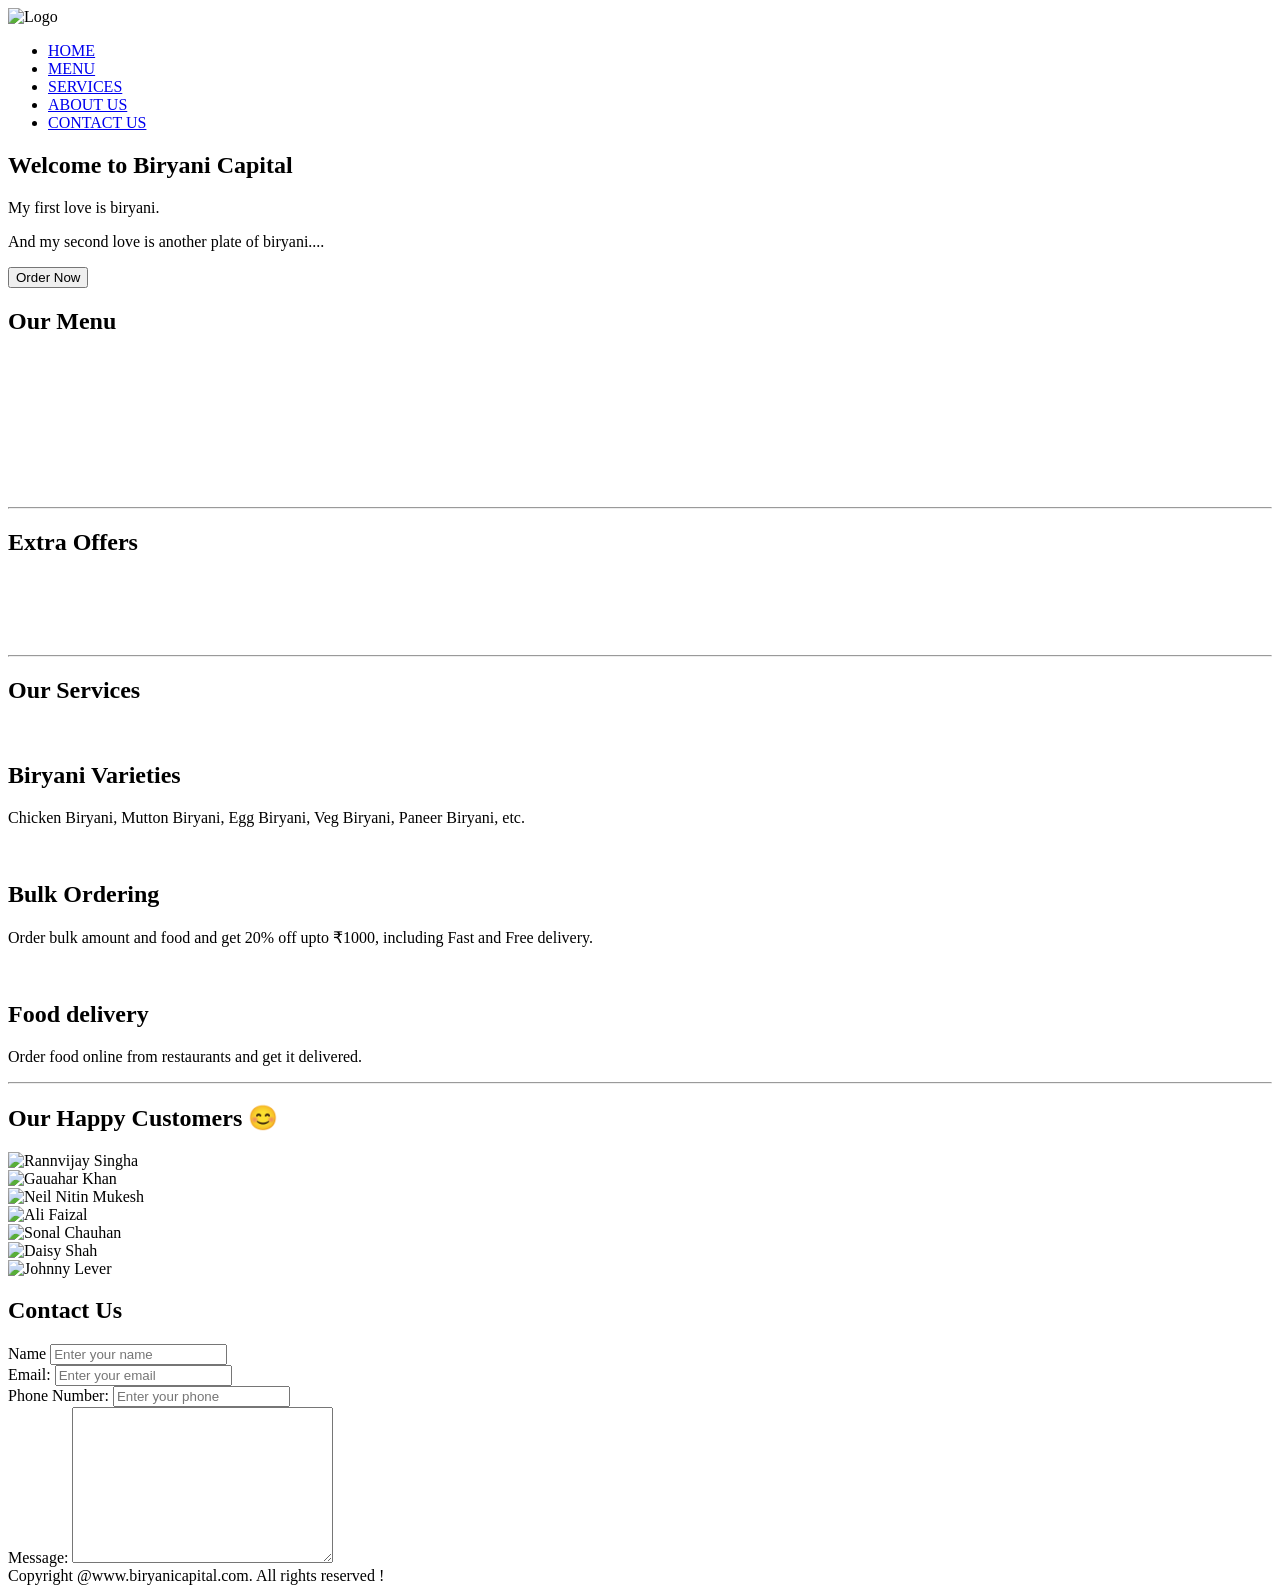
==== index.html @ b61a4b5b "updated file name" ====
<!DOCTYPE html>
<html lang="en" dir="ltr">

<head>
  <meta charset="utf-8">
  <title>Biryani Capital</title>
  <link rel="stylesheet" href="C:\Users\Lenovo\Desktop\Web Development\biryani-website\biryani-styles.css">
  <link rel="icon" href="C:\Users\Lenovo\Desktop\Web Development\biryani-website\images\biriyani fevicon.jpg">
  <link href="https://fonts.googleapis.com/css2?family=Lobster&family=Merriweather:ital,wght@1,300;1,400&family=Montserrat:wght@200&family=Oswald:wght@300&family=Sacramento&family=Shippori+Antique+B1&display=swap" rel="stylesheet">
</head>

<body>
  <nav id="navbar">
    <div class="logo">
      <img src="C:\Users\Lenovo\Desktop\Web Development\biryani-website\images\logo.png" alt="Logo">
    </div>
    <ul>
      <li class="item"><a href="#">HOME</a></li>
      <li class="item"><a href="#">MENU</a></li>
      <li class="item"><a href="#">SERVICES</a></li>
      <li class="item"><a href="#">ABOUT US</a></li>
      <li class="item"><a href="#">CONTACT US</a></li>
    </ul>
  </nav>
  <section id="Home">
    <h1 class="h-primary">Welcome to Biryani Capital</h1>
    <p>My first love is biryani.</p>
    <p>And my second love is another plate of biryani....</p>
    <button class="btn">Order Now</button>
  </section>

  <section class="menu-container">
    <h1 class="h-primary center">Our Menu</h1>
    <div id="menus1">
      <div class="menu-box">
        <img src="C:\Users\Lenovo\Desktop\Web Development\biryani-website\images\menu1.jpg" alt="">
      </div>
      <div class="menu-box">
        <img src="C:\Users\Lenovo\Desktop\Web Development\biryani-website\images\menu2.jpg" alt="">
      </div>
      <div class="menu-box">
        <img src="C:\Users\Lenovo\Desktop\Web Development\biryani-website\images\menu3.jpg" alt="">
      </div>
      <div class="menu-box">
        <img src="C:\Users\Lenovo\Desktop\Web Development\biryani-website\images\menu4.jpg" alt="">
      </div>
  </section>
  <section>
    <div id="menus2">
      <div class="menu-box">
        <img src="C:\Users\Lenovo\Desktop\Web Development\biryani-website\images\menu5.jpg" alt="">
      </div>
      <div class="menu-box">
        <img src="C:\Users\Lenovo\Desktop\Web Development\biryani-website\images\menu6.jpg" alt="">
      </div>
      <div class="menu-box">
        <img src="C:\Users\Lenovo\Desktop\Web Development\biryani-website\images\menu7.jpg" alt="">
      </div>
      <div class="menu-box">
        <img src="C:\Users\Lenovo\Desktop\Web Development\biryani-website\images\menu8.jpg" alt="">
      </div>
  </section>
  <hr>
  <section>
    <h1 class="h-primary center">Extra Offers</h1>
    <div id="menus3">
      <div class="menu-box">
        <img src="C:\Users\Lenovo\Desktop\Web Development\biryani-website\images\menu9.jpg" alt="">
      </div>
      <div class="menu-box">
        <img src="C:\Users\Lenovo\Desktop\Web Development\biryani-website\images\menu10.jpg" alt="">
      </div>
      <div class="menu-box">
        <img src="C:\Users\Lenovo\Desktop\Web Development\biryani-website\images\menu11.jpg" alt="">
      </div>
      <div class="menu-box">
        <img src="C:\Users\Lenovo\Desktop\Web Development\biryani-website\images\menu12.jpg" alt="">
      </div>
  </section>
  <hr>
  <section class="services-container">
    <h1 class="h-primary center">Our Services</h1>
    <div id="services">
      <div class="box">
        <img src="C:\Users\Lenovo\Desktop\Web Development\biryani-website\images\box1.jpg" alt="">
        <h2 class="h-secondary center">Biryani Varieties</h2>
        <p class="center">Chicken Biryani, Mutton Biryani, Egg Biryani, Veg Biryani, Paneer Biryani, etc.</p>
        <p></p>
      </div>
      <div class="box">
        <img src="C:\Users\Lenovo\Desktop\Web Development\biryani-website\images\box2.jpg" alt="">
        <h2 class="h-secondary center">Bulk Ordering</h2>
        <p class="center">Order bulk amount and food and get 20% off upto ₹1000, including Fast and Free delivery.</p>
      </div>
      <div class="box">
        <img src="C:\Users\Lenovo\Desktop\Web Development\biryani-website\images\box3.jpg" alt="">
        <h2 class="h-secondary center">Food delivery</h2>
        <p class="center">Order food online from restaurants and get it delivered.</p>
      </div>
    </div>
  </section>
<hr>
  <section id="customer-section">
    <h1 class="h-primary center">Our Happy Customers 😊</h1>
    <div id="customer">
      <div class="customer-item">
        <img src="C:\Users\Lenovo\Desktop\Web Development\biryani-website\images\cus1.jpg" alt="Rannvijay Singha">
      </div>
      <div class="customer-item">
        <img src="C:\Users\Lenovo\Desktop\Web Development\biryani-website\images\cus2.jpg" alt="Gauahar Khan">
      </div>
      <div class="customer-item">
        <img src="C:\Users\Lenovo\Desktop\Web Development\biryani-website\images\cus3.jpg" alt="Neil Nitin Mukesh">
      </div>
      <div class="customer-item">
        <img src="C:\Users\Lenovo\Desktop\Web Development\biryani-website\images\cus4.jpg" alt="Ali Faizal">
      </div>
      <div class="customer-item">
        <img src="C:\Users\Lenovo\Desktop\Web Development\biryani-website\images\cus5.jpg" alt="Sonal Chauhan">
      </div>
      <div class="customer-item">
        <img src="C:\Users\Lenovo\Desktop\Web Development\biryani-website\images\cus6.jpg" alt="Daisy Shah">
      </div>
      <div class="customer-item">
        <img src="C:\Users\Lenovo\Desktop\Web Development\biryani-website\images\cus7.jpg" alt="Johnny Lever">
      </div>
    </div>
  </section>
  <section id="contact">
    <h1 class="h-primary center">Contact Us</h1>
    <div id="contact-box">
      <form class="" action="index.html" method="post">
        <div class="form-group">
          <label for="name">Name</label>
          <input type="text" name="name" value="" placeholder="Enter your name">
        </div>
        <div class="form-group">
                    <label for="email">Email: </label>
                    <input type="email" name="name" id="email" placeholder="Enter your email">
                </div>
                <div class="form-group">
                    <label for="phone">Phone Number: </label>
                    <input type="phone" name="name" id="phone" placeholder="Enter your phone">
                </div>
                <div class="form-group">
                    <label for="message">Message: </label>
                    <textarea name="message" id="message" cols="30" rows="10"></textarea>
                </div>
      </form>

    </div>

  </section>
  <footer>

    <div class="center">
      Copyright @www.biryanicapital.com. All rights reserved !

    </div>
  </footer>
</body>

</html>
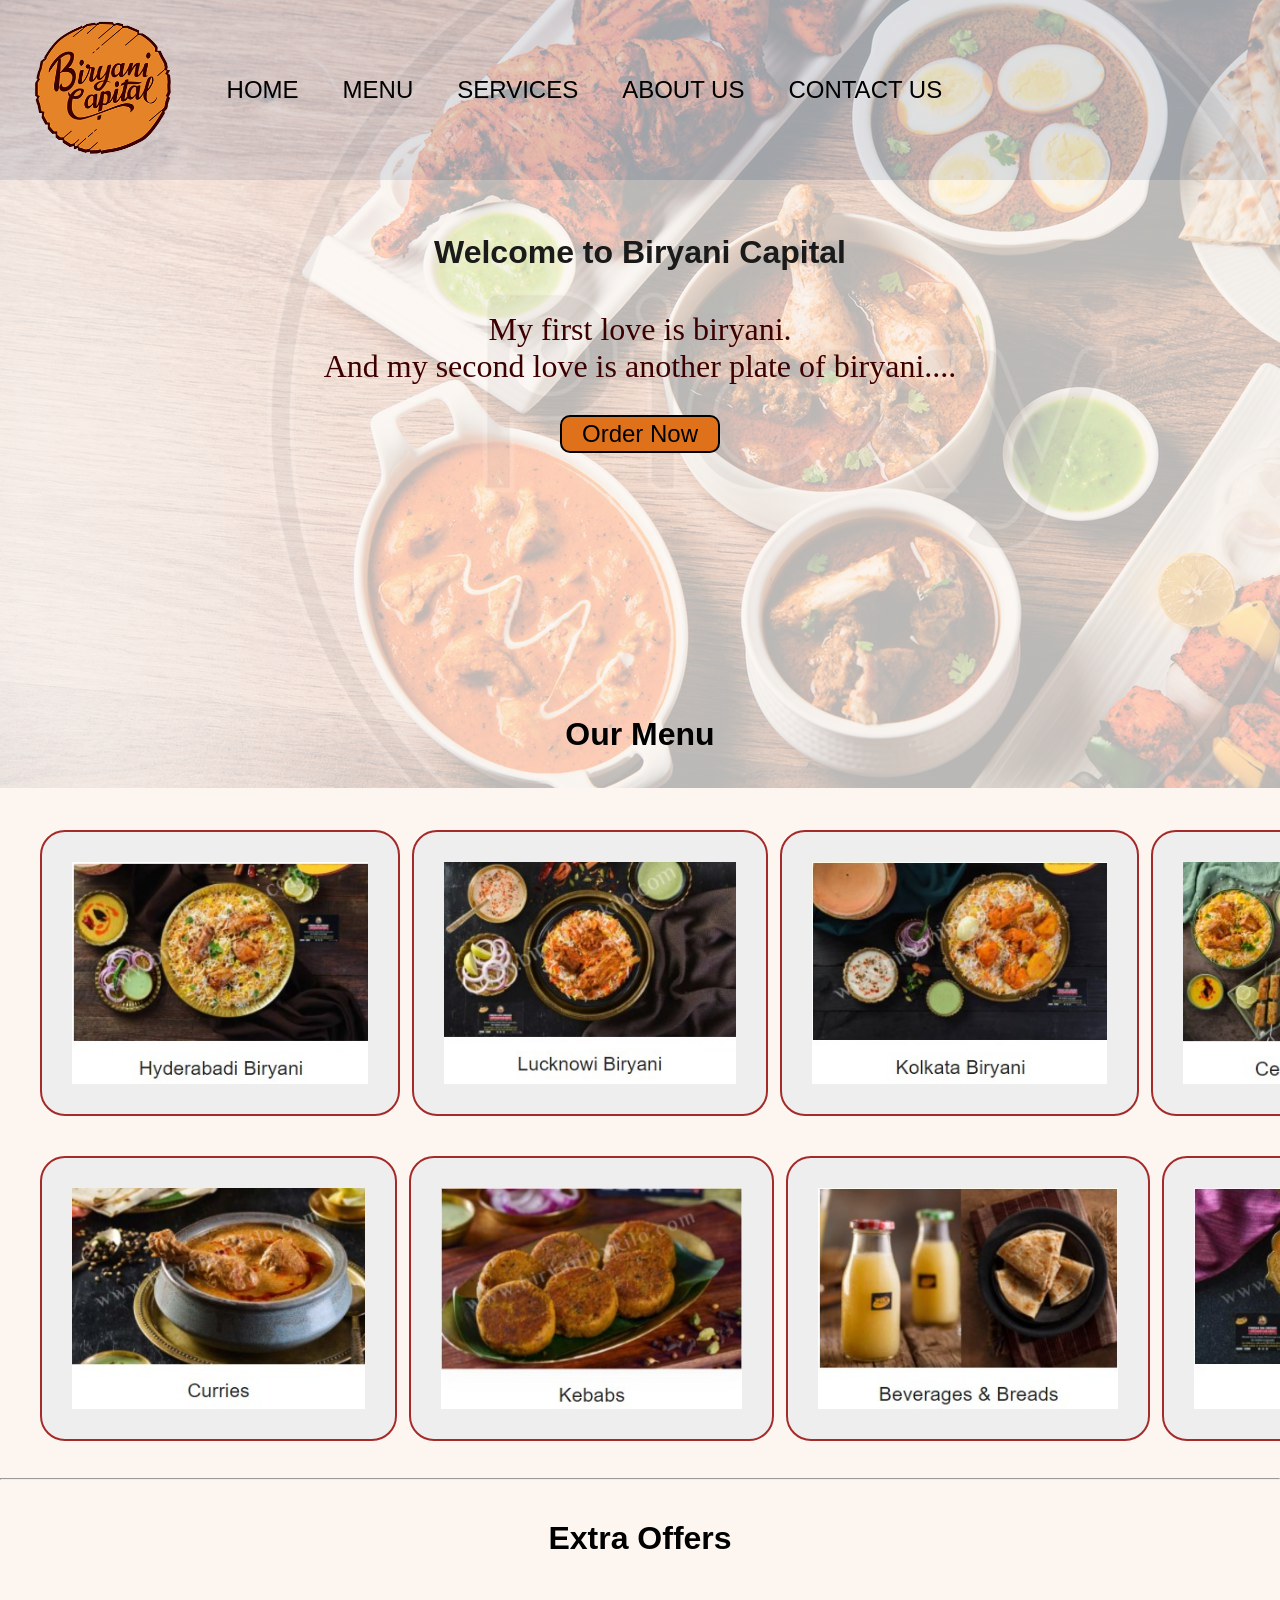
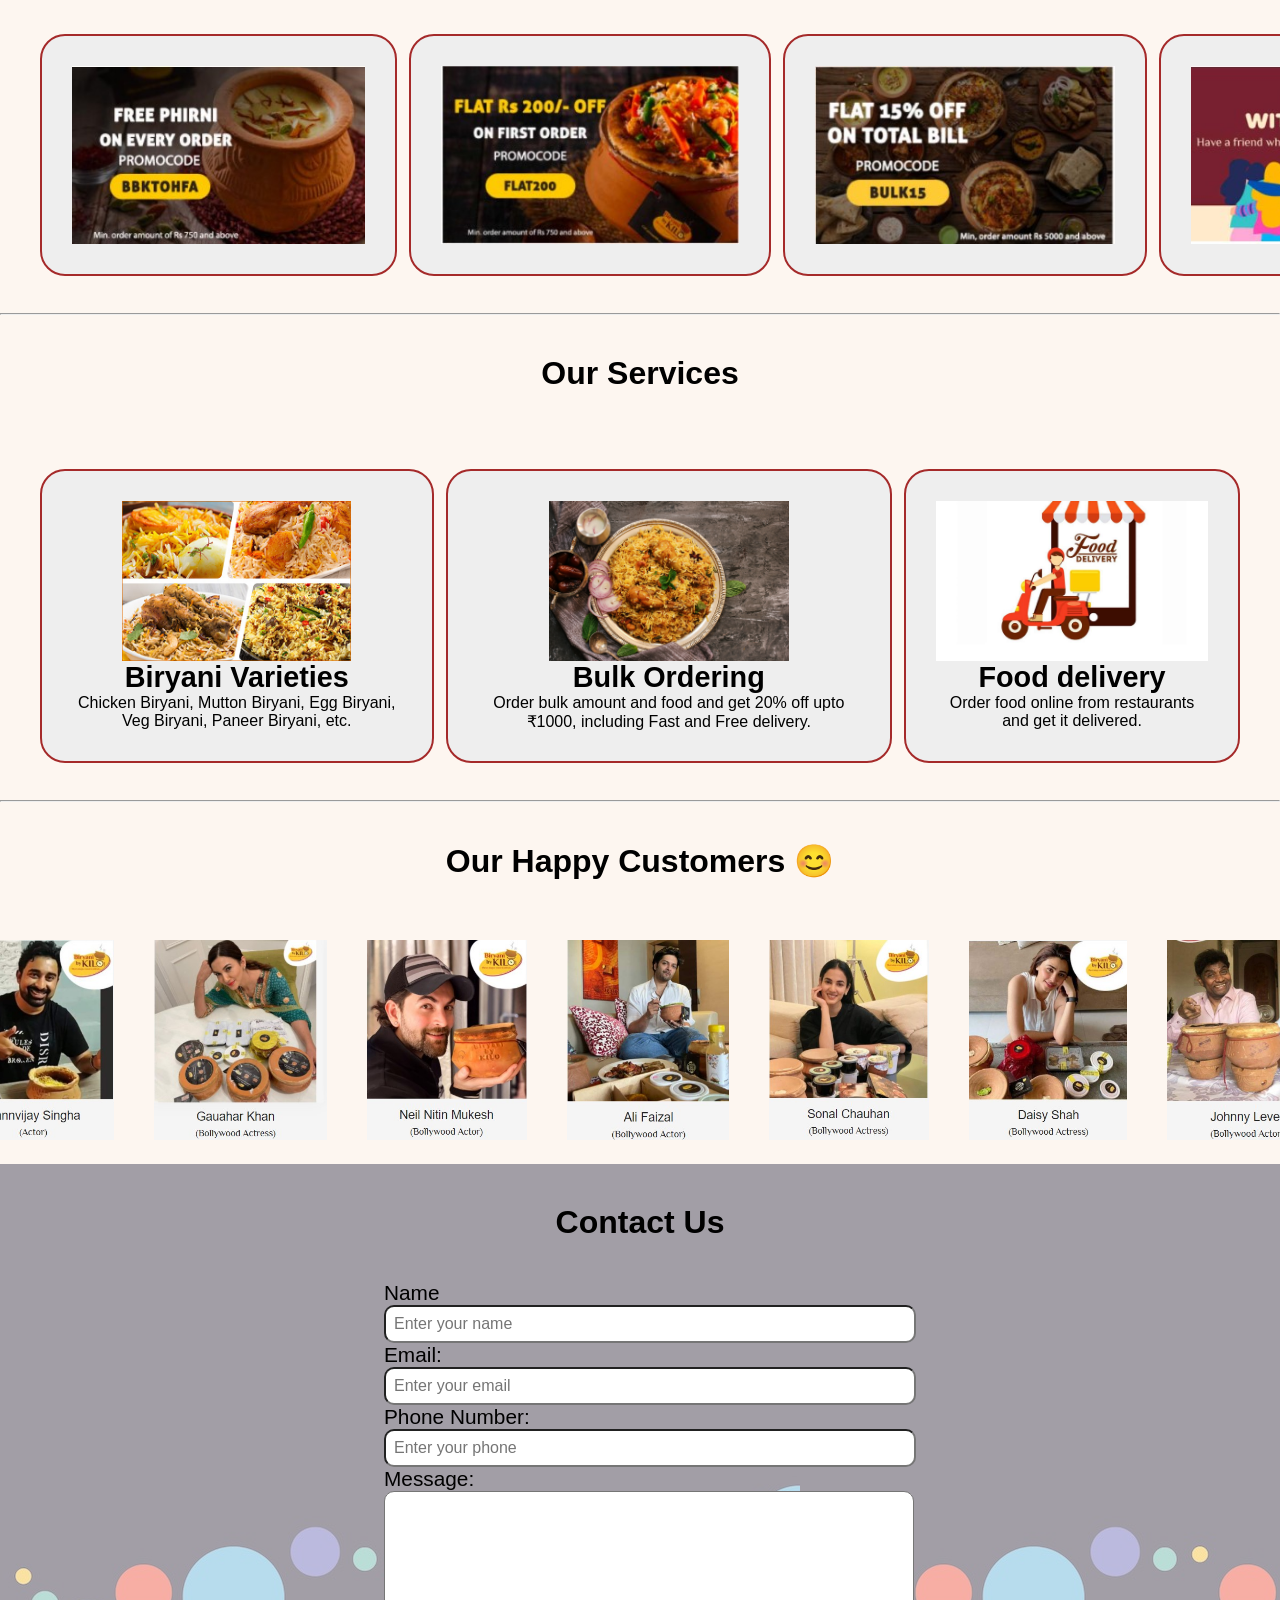
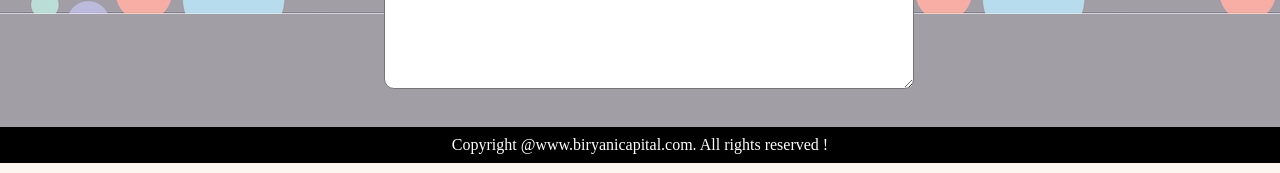
==== commit 2f8520ae: "updated index file" ====
--- a/index.html
+++ b/index.html
@@ -4,15 +4,15 @@
 <head>
   <meta charset="utf-8">
   <title>Biryani Capital</title>
-  <link rel="stylesheet" href="C:\Users\Lenovo\Desktop\Web Development\biryani-website\biryani-styles.css">
-  <link rel="icon" href="C:\Users\Lenovo\Desktop\Web Development\biryani-website\images\biriyani fevicon.jpg">
+  <link rel="stylesheet" href=" biryani-styles.css">
+  <link rel="icon" href=" images\biriyani fevicon.jpg">
   <link href="https://fonts.googleapis.com/css2?family=Lobster&family=Merriweather:ital,wght@1,300;1,400&family=Montserrat:wght@200&family=Oswald:wght@300&family=Sacramento&family=Shippori+Antique+B1&display=swap" rel="stylesheet">
 </head>
 
 <body>
   <nav id="navbar">
     <div class="logo">
-      <img src="C:\Users\Lenovo\Desktop\Web Development\biryani-website\images\logo.png" alt="Logo">
+      <img src=" images\logo.png" alt="Logo">
     </div>
     <ul>
       <li class="item"><a href="#">HOME</a></li>
@@ -33,31 +33,31 @@
     <h1 class="h-primary center">Our Menu</h1>
     <div id="menus1">
       <div class="menu-box">
-        <img src="C:\Users\Lenovo\Desktop\Web Development\biryani-website\images\menu1.jpg" alt="">
+        <img src=" images\menu1.jpg" alt="">
       </div>
       <div class="menu-box">
-        <img src="C:\Users\Lenovo\Desktop\Web Development\biryani-website\images\menu2.jpg" alt="">
+        <img src=" images\menu2.jpg" alt="">
       </div>
       <div class="menu-box">
-        <img src="C:\Users\Lenovo\Desktop\Web Development\biryani-website\images\menu3.jpg" alt="">
+        <img src=" images\menu3.jpg" alt="">
       </div>
       <div class="menu-box">
-        <img src="C:\Users\Lenovo\Desktop\Web Development\biryani-website\images\menu4.jpg" alt="">
+        <img src=" images\menu4.jpg" alt="">
       </div>
   </section>
   <section>
     <div id="menus2">
       <div class="menu-box">
-        <img src="C:\Users\Lenovo\Desktop\Web Development\biryani-website\images\menu5.jpg" alt="">
+        <img src=" images\menu5.jpg" alt="">
       </div>
       <div class="menu-box">
-        <img src="C:\Users\Lenovo\Desktop\Web Development\biryani-website\images\menu6.jpg" alt="">
+        <img src=" images\menu6.jpg" alt="">
       </div>
       <div class="menu-box">
-        <img src="C:\Users\Lenovo\Desktop\Web Development\biryani-website\images\menu7.jpg" alt="">
+        <img src=" images\menu7.jpg" alt="">
       </div>
       <div class="menu-box">
-        <img src="C:\Users\Lenovo\Desktop\Web Development\biryani-website\images\menu8.jpg" alt="">
+        <img src=" images\menu8.jpg" alt="">
       </div>
   </section>
   <hr>
@@ -65,16 +65,16 @@
     <h1 class="h-primary center">Extra Offers</h1>
     <div id="menus3">
       <div class="menu-box">
-        <img src="C:\Users\Lenovo\Desktop\Web Development\biryani-website\images\menu9.jpg" alt="">
+        <img src=" images\menu9.jpg" alt="">
       </div>
       <div class="menu-box">
-        <img src="C:\Users\Lenovo\Desktop\Web Development\biryani-website\images\menu10.jpg" alt="">
+        <img src=" images\menu10.jpg" alt="">
       </div>
       <div class="menu-box">
-        <img src="C:\Users\Lenovo\Desktop\Web Development\biryani-website\images\menu11.jpg" alt="">
+        <img src=" images\menu11.jpg" alt="">
       </div>
       <div class="menu-box">
-        <img src="C:\Users\Lenovo\Desktop\Web Development\biryani-website\images\menu12.jpg" alt="">
+        <img src=" images\menu12.jpg" alt="">
       </div>
   </section>
   <hr>
@@ -82,18 +82,18 @@
     <h1 class="h-primary center">Our Services</h1>
     <div id="services">
       <div class="box">
-        <img src="C:\Users\Lenovo\Desktop\Web Development\biryani-website\images\box1.jpg" alt="">
+        <img src=" images\box1.jpg" alt="">
         <h2 class="h-secondary center">Biryani Varieties</h2>
         <p class="center">Chicken Biryani, Mutton Biryani, Egg Biryani, Veg Biryani, Paneer Biryani, etc.</p>
         <p></p>
       </div>
       <div class="box">
-        <img src="C:\Users\Lenovo\Desktop\Web Development\biryani-website\images\box2.jpg" alt="">
+        <img src=" images\box2.jpg" alt="">
         <h2 class="h-secondary center">Bulk Ordering</h2>
         <p class="center">Order bulk amount and food and get 20% off upto ₹1000, including Fast and Free delivery.</p>
       </div>
       <div class="box">
-        <img src="C:\Users\Lenovo\Desktop\Web Development\biryani-website\images\box3.jpg" alt="">
+        <img src=" images\box3.jpg" alt="">
         <h2 class="h-secondary center">Food delivery</h2>
         <p class="center">Order food online from restaurants and get it delivered.</p>
       </div>
@@ -104,25 +104,25 @@
     <h1 class="h-primary center">Our Happy Customers 😊</h1>
     <div id="customer">
       <div class="customer-item">
-        <img src="C:\Users\Lenovo\Desktop\Web Development\biryani-website\images\cus1.jpg" alt="Rannvijay Singha">
+        <img src=" images\cus1.jpg" alt="Rannvijay Singha">
       </div>
       <div class="customer-item">
-        <img src="C:\Users\Lenovo\Desktop\Web Development\biryani-website\images\cus2.jpg" alt="Gauahar Khan">
+        <img src=" images\cus2.jpg" alt="Gauahar Khan">
       </div>
       <div class="customer-item">
-        <img src="C:\Users\Lenovo\Desktop\Web Development\biryani-website\images\cus3.jpg" alt="Neil Nitin Mukesh">
+        <img src=" images\cus3.jpg" alt="Neil Nitin Mukesh">
       </div>
       <div class="customer-item">
-        <img src="C:\Users\Lenovo\Desktop\Web Development\biryani-website\images\cus4.jpg" alt="Ali Faizal">
+        <img src=" images\cus4.jpg" alt="Ali Faizal">
       </div>
       <div class="customer-item">
-        <img src="C:\Users\Lenovo\Desktop\Web Development\biryani-website\images\cus5.jpg" alt="Sonal Chauhan">
+        <img src=" images\cus5.jpg" alt="Sonal Chauhan">
       </div>
       <div class="customer-item">
-        <img src="C:\Users\Lenovo\Desktop\Web Development\biryani-website\images\cus6.jpg" alt="Daisy Shah">
+        <img src=" images\cus6.jpg" alt="Daisy Shah">
       </div>
       <div class="customer-item">
-        <img src="C:\Users\Lenovo\Desktop\Web Development\biryani-website\images\cus7.jpg" alt="Johnny Lever">
+        <img src=" images\cus7.jpg" alt="Johnny Lever">
       </div>
     </div>
   </section>
--- a/biryani-styles.css
+++ b/biryani-styles.css
@@ -0,0 +1,292 @@
+/* CSS reset*/
+* {
+  margin: 0;
+  padding: 0;
+}
+
+/* Css Variables*/
+:root {
+  navbar-height: 50px;
+}
+
+body {
+  background-color: #FDF6F0;
+}
+
+/* Navigation Bar */
+#navbar{
+  display: flex;
+  align-items: center;
+  position: absolute;
+  top: 0px;
+  width: 100%;
+  height: 20%;
+}
+
+/* Navigation Bar: Logo And Image */
+.logo {
+  margin: inherit;
+}
+
+.logo img {
+  height: 10rem;
+  margin: inherit;
+}
+
+/* Navigation Bar: List Styling */
+#navbar::before {
+  content: "";
+  background-color: #C9CCD5;
+  position: absolute;
+  height: 100%;
+  width: 100%;
+  z-index: -1;
+  opacity: 0.70;
+}
+
+#navbar ul {
+  display: flex;
+  font-family: 'Shippori Antique B1', sans-serif;
+}
+
+#navbar ul li {
+  list-style: none;
+  font-size: 1.5rem;
+}
+
+#navbar ul li a {
+  color: black;
+  display: block;
+  padding: 3px 22px;
+  border-radius: 20px;
+  text-decoration: none;
+}
+
+#navbar ul li a:hover {
+  color: #FEF5ED;
+  background-color: #E26A2C;
+}
+
+/* HOME section */
+#Home {
+  display: flex;
+  flex-direction: column;
+  padding: 5px 200px;
+  height: 666px;
+  justify-content: center;
+  align-items: center;
+}
+
+#Home::before {
+  content: "";
+  background-image: url("images/bg.jpg");
+  position: absolute;
+  height: 100%;
+  width: 100%;
+  z-index: -1;
+  opacity: 0.32;
+}
+
+#Home h1 {
+  color: #191A19;
+  text-align: center;
+}
+
+#Home p {
+  color: #3D0000;
+  text-align: center;
+  font-size: 2rem;
+  font-family: 'Lobster', cursive;
+}
+
+/* Menu Section */
+#menus1 {
+  margin: 34px;
+  display: flex;
+}
+
+#menus1 .menu-box {
+  border: 2px solid brown;
+  padding: 30px;
+  margin: 3px 6px;
+  border-radius: 25px;
+  background-color: #EEEEEE;
+  display: block;
+}
+
+#menus1 .menu-box img {
+  height: 222px;
+  margin: 0px;
+  display: block;
+  align-items: center;
+  transition: 1s;
+}
+
+#menus2 {
+  margin: 34px;
+  display: flex;
+}
+
+#menus2 .menu-box {
+  border: 2px solid brown;
+  padding: 30px;
+  margin: 3px 6px;
+  border-radius: 25px;
+  background-color: #EEEEEE;
+  display: block;
+}
+
+#menus2 .menu-box img {
+  height: 221px;
+  margin: 0px;
+  display: block;
+  align-items: center;
+}
+
+#menus3 {
+  margin: 34px;
+  display: flex;
+}
+
+#menus3 .menu-box {
+  border: 2px solid brown;
+  padding: 30px;
+  margin: 3px 6px;
+  border-radius: 25px;
+  background-color: #EEEEEE;
+  display: block;
+}
+
+#menus3 .menu-box img {
+  height: 178px;
+  margin: 0px;
+  display: block;
+  align-items: center;
+  transition: 1s;
+}
+
+.menu-box:hover{
+  transform: scale(1.3);
+}
+/* Services Section */
+#services {
+  margin: 34px;
+  display: flex;
+}
+
+#services .box {
+  border: 2px solid brown;
+  padding: 30px;
+  margin: 3px 6px;
+  border-radius: 25px;
+  background-color: #EEEEEE;
+  display: block;
+}
+
+#services .box img {
+  height: 160px;
+  margin: auto;
+  display: block;
+}
+
+#services .box p {
+  font-family: 'Shippori Antique B1', sans-serif;
+  padding: initial;
+}
+
+/* Customer Section */
+#customer-setion {
+  height: 344px;
+}
+
+#customer {
+  display: flex;
+  justify-content: center;
+  align-items: center;
+}
+
+#customer img {
+  height: 200px;
+}
+
+.customer-item {
+  padding: 20px;
+}
+
+/* Contact Section */
+#contact{
+  position: relative;
+}
+
+#contact::before{
+  content: "";
+  position: absolute;
+  width: 100%;
+  height: 100%;
+  z-index: -1;
+  opacity: 0.5;
+  background-image: url("images/contactus.jpg");
+
+}
+
+#contact-box{
+  display: flex;
+  justify-content: center;
+  align-items: center;
+  padding-bottom: 34px;
+}
+
+#contact-box input,
+#contact-box textarea{
+  width: 100%;
+  padding: 0.5rem;
+  border-radius: 10px;
+  font-size: 1rem;
+}
+
+#contact-box form{
+  width: 40%;
+}
+
+#contact-box label{
+  font-size: 1.3rem;
+  font-family: 'Shippori Antique B1', sans-serif;
+}
+
+footer{
+  background: black;
+  color: white;
+  padding: 9px 20px;
+}
+
+/* Utility Classes */
+.h-primary {
+  font-size: 2em;
+  padding: 40px;
+  font-family: 'Shippori Antique B1', sans-serif;
+}
+
+.h-secondary {
+  font-size: 1.8rem;
+  padding: 0px;
+  font-family: 'Shippori Antique B1', sans-serif;
+}
+
+.btn {
+  padding: 3px 20px;
+  border: 2px solid black;
+  background-color: #DF711B;
+  margin: 30px;
+  font-size: 1.5rem;
+  border-radius: 10px;
+  cursor: pointer;
+}
+
+.btn:hover{
+  color: #630000;
+  background-color: #D8B6A4;
+}
+
+.center {
+  text-align: center;
+}
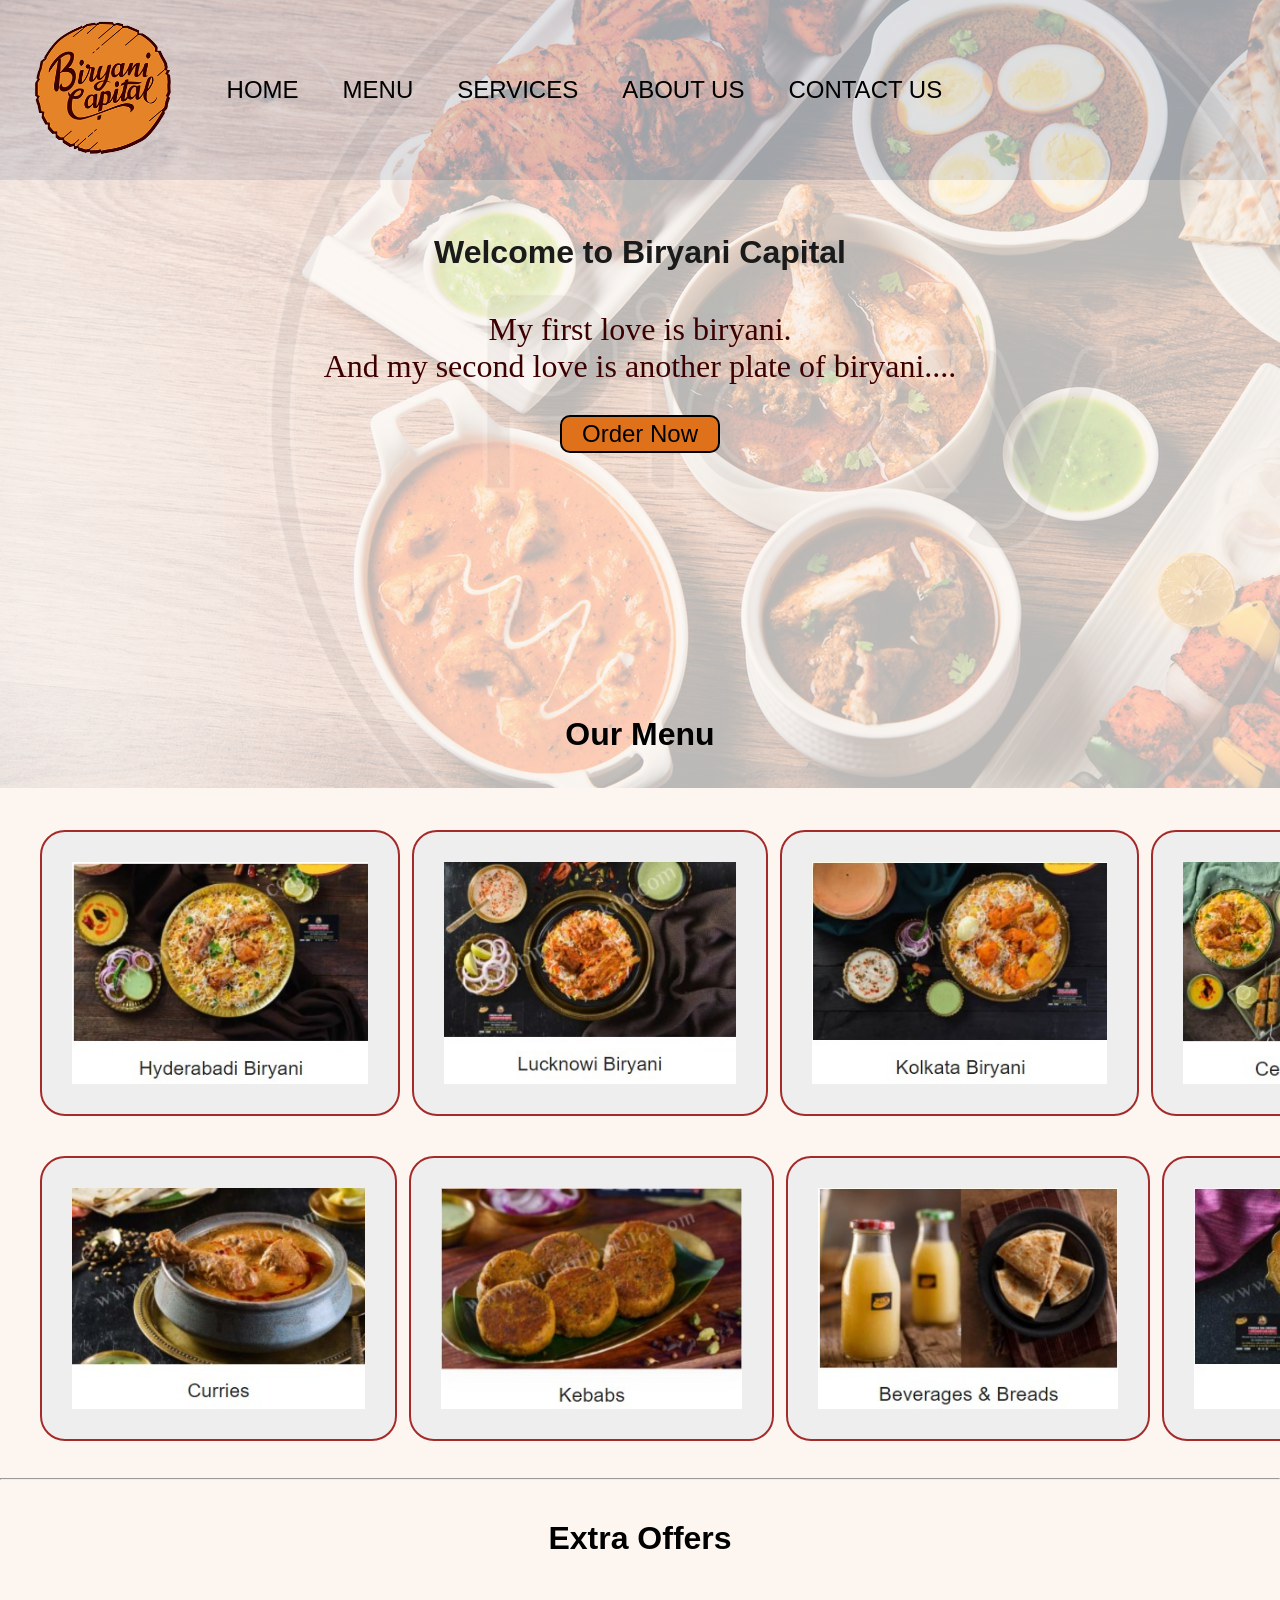
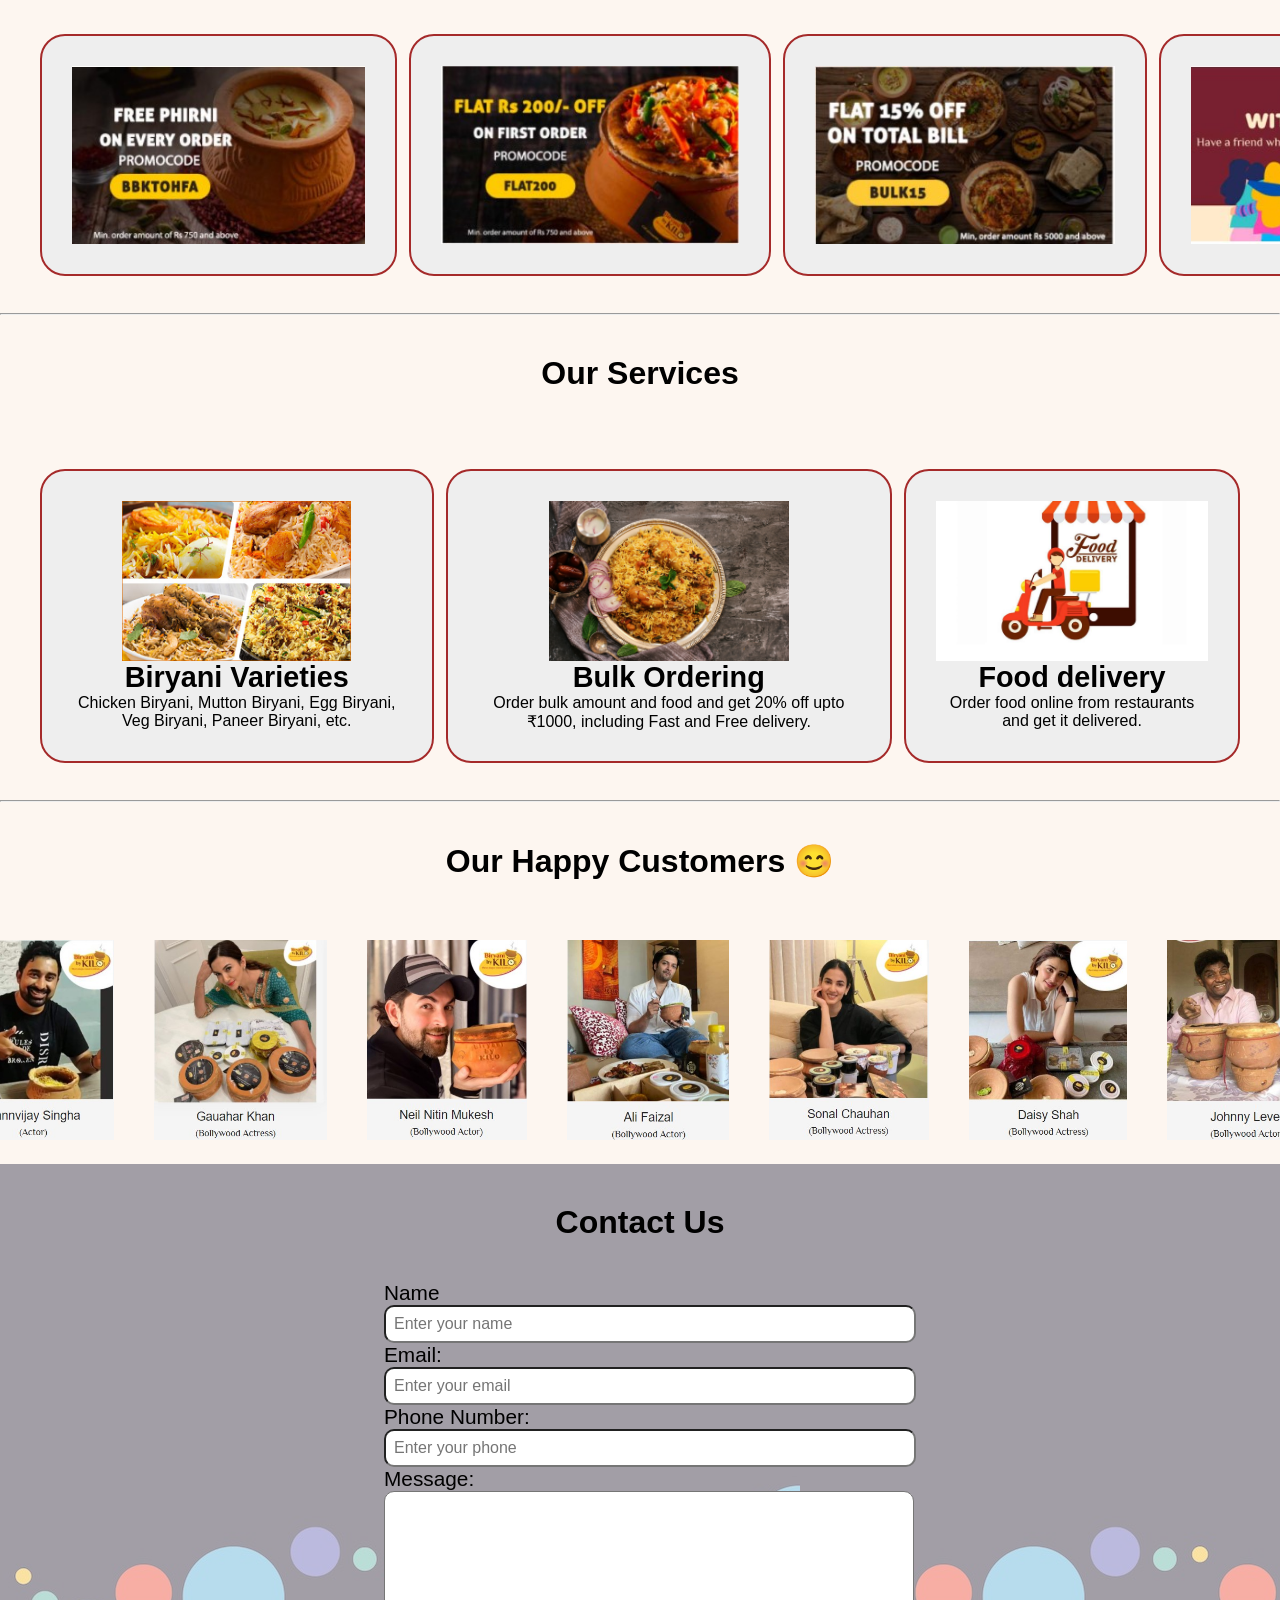
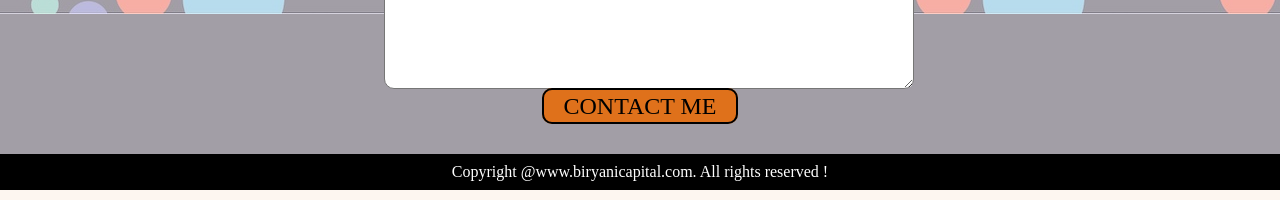
==== commit 9ea4a7c3: "Updated index.html" ====
--- a/index.html
+++ b/index.html
@@ -99,7 +99,7 @@
       </div>
     </div>
   </section>
-<hr>
+  <hr>
   <section id="customer-section">
     <h1 class="h-primary center">Our Happy Customers 😊</h1>
     <div id="customer">
@@ -135,19 +135,22 @@
           <input type="text" name="name" value="" placeholder="Enter your name">
         </div>
         <div class="form-group">
-                    <label for="email">Email: </label>
-                    <input type="email" name="name" id="email" placeholder="Enter your email">
-                </div>
-                <div class="form-group">
-                    <label for="phone">Phone Number: </label>
-                    <input type="phone" name="name" id="phone" placeholder="Enter your phone">
-                </div>
-                <div class="form-group">
-                    <label for="message">Message: </label>
-                    <textarea name="message" id="message" cols="30" rows="10"></textarea>
-                </div>
+          <label for="email">Email: </label>
+          <input type="email" name="name" id="email" placeholder="Enter your email">
+        </div>
+        <div class="form-group">
+          <label for="phone">Phone Number: </label>
+          <input type="phone" name="name" id="phone" placeholder="Enter your phone">
+        </div>
+        <div class="form-group">
+          <label for="message">Message: </label>
+          <textarea name="message" id="message" cols="30" rows="10"></textarea>
+        </div>
+        <div class="contact-me center">
+          <a class="btn">CONTACT ME</a>
+        </div>
+
       </form>
-
     </div>
 
   </section>
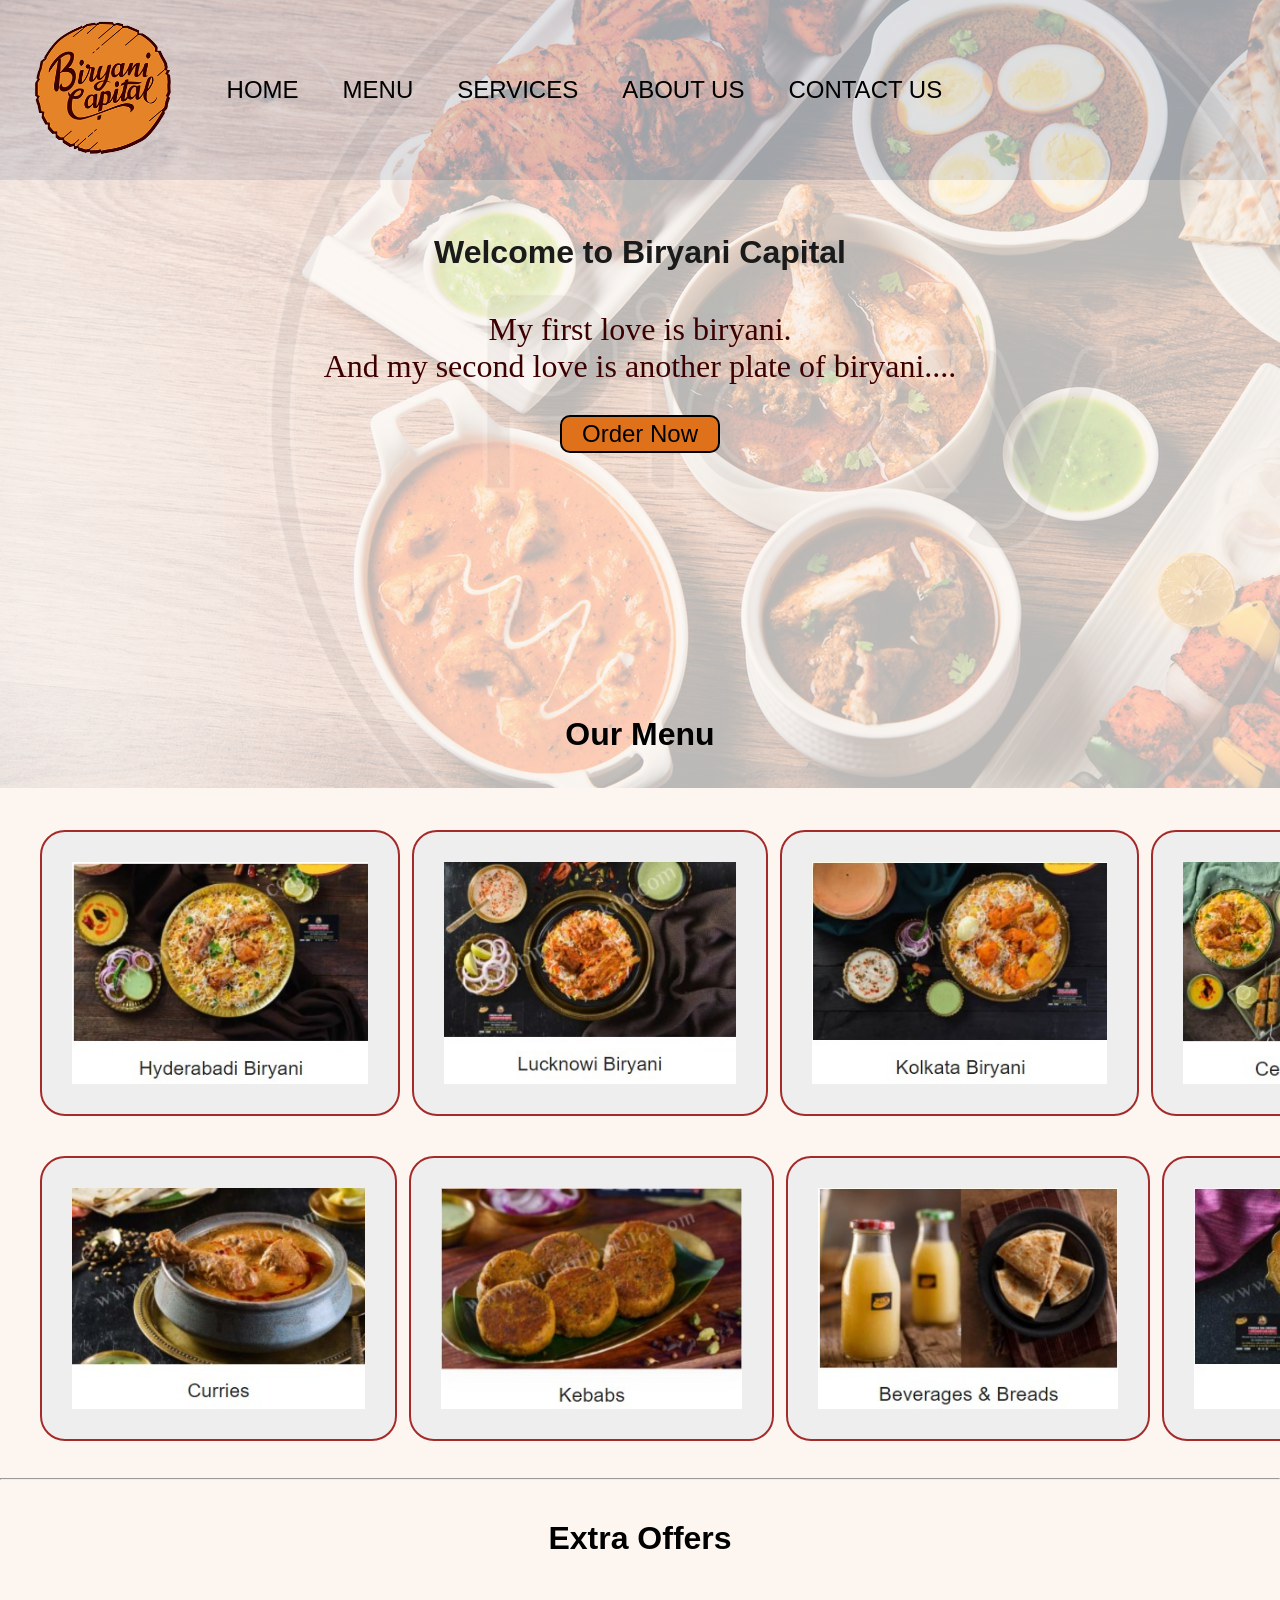
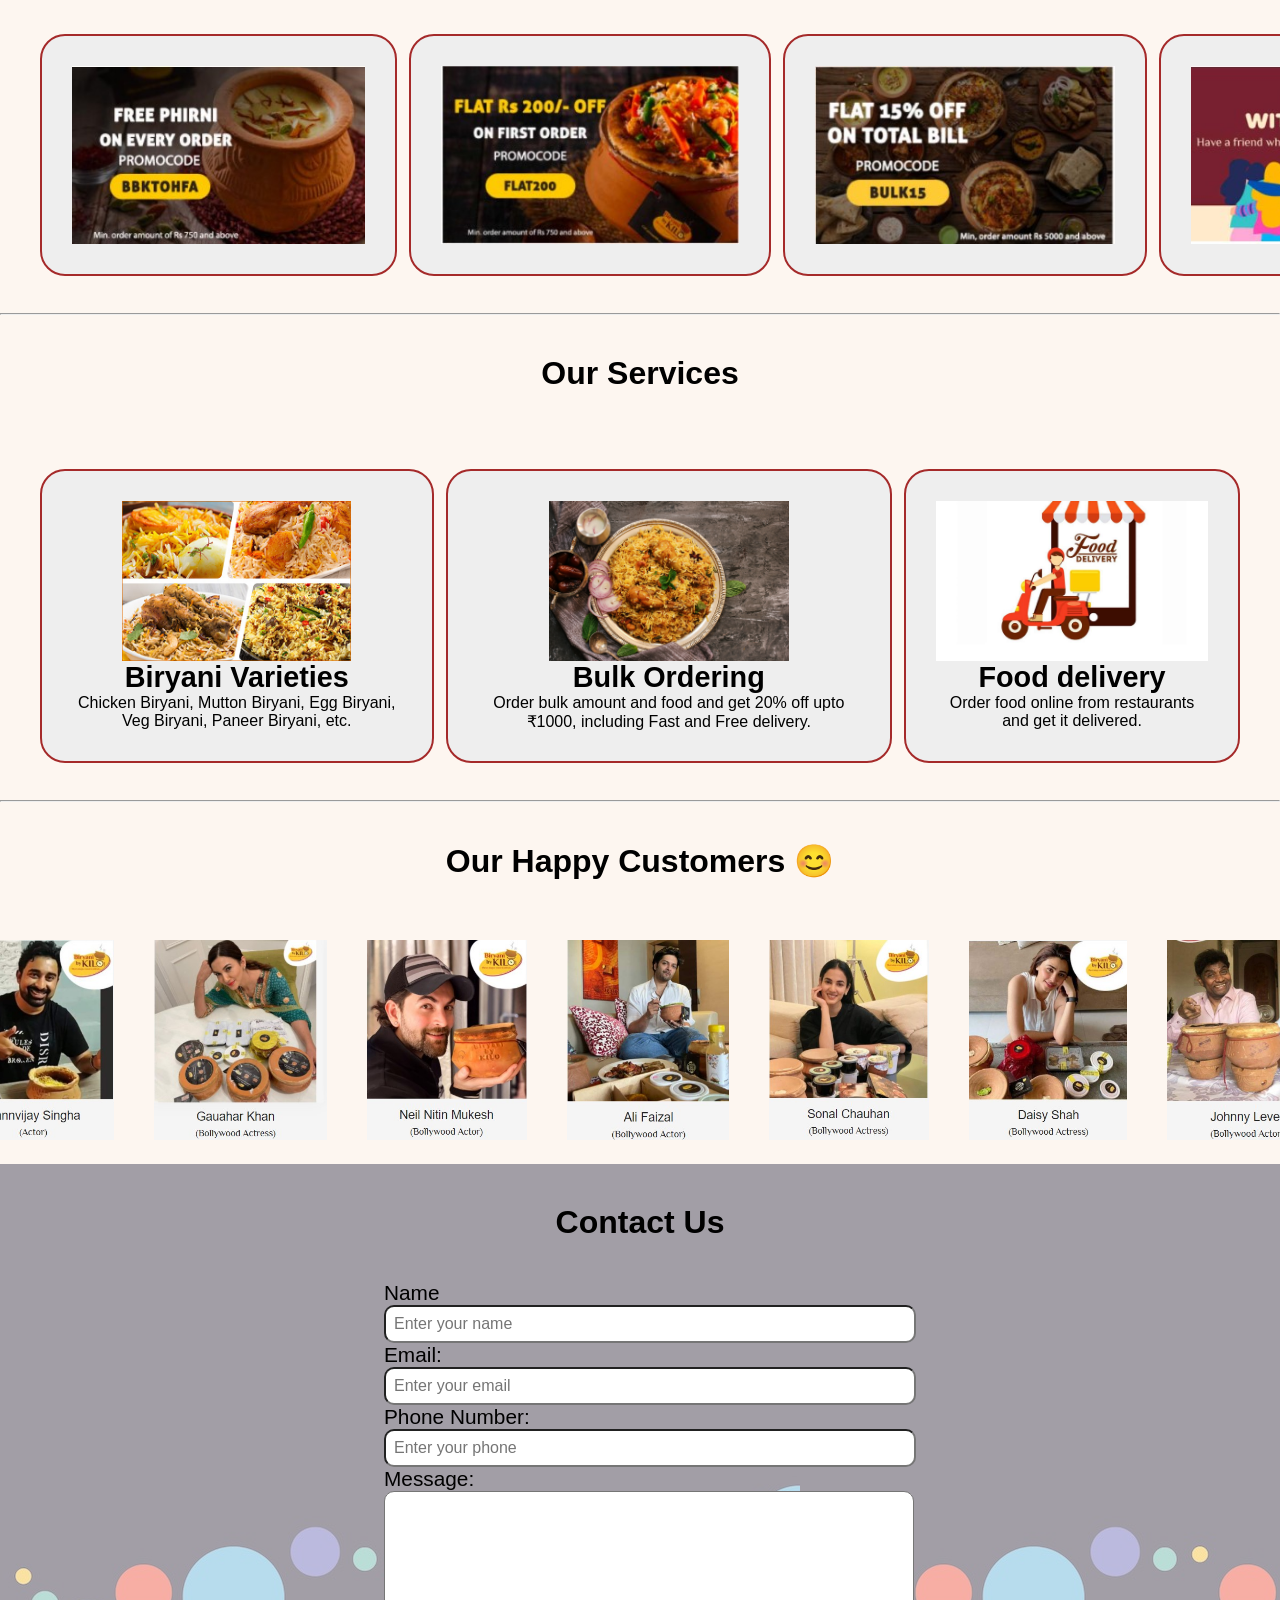
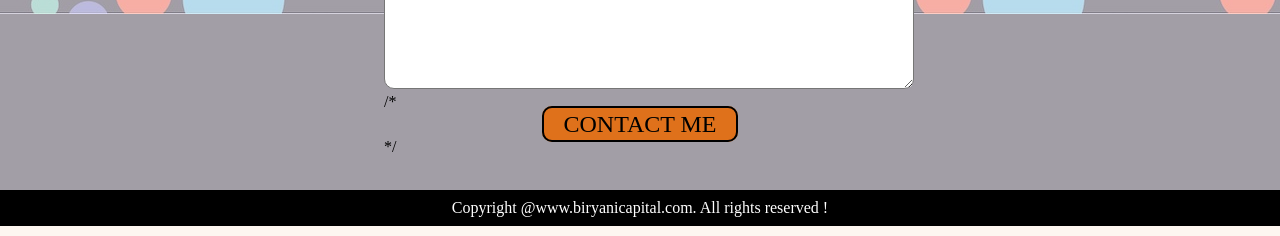
==== commit 84cc9c15: "Updated index.html" ====
--- a/index.html
+++ b/index.html
@@ -1,18 +1,16 @@
 <!DOCTYPE html>
 <html lang="en" dir="ltr">
-
 <head>
   <meta charset="utf-8">
   <title>Biryani Capital</title>
   <link rel="stylesheet" href=" biryani-styles.css">
-  <link rel="icon" href=" images\biriyani fevicon.jpg">
+  <link rel="icon" href="images\biriyani fevicon.jpg">
   <link href="https://fonts.googleapis.com/css2?family=Lobster&family=Merriweather:ital,wght@1,300;1,400&family=Montserrat:wght@200&family=Oswald:wght@300&family=Sacramento&family=Shippori+Antique+B1&display=swap" rel="stylesheet">
 </head>
-
 <body>
   <nav id="navbar">
     <div class="logo">
-      <img src=" images\logo.png" alt="Logo">
+      <img src="images\logo.png" alt="Logo">
     </div>
     <ul>
       <li class="item"><a href="#">HOME</a></li>
@@ -28,36 +26,35 @@
     <p>And my second love is another plate of biryani....</p>
     <button class="btn">Order Now</button>
   </section>
-
   <section class="menu-container">
     <h1 class="h-primary center">Our Menu</h1>
     <div id="menus1">
       <div class="menu-box">
-        <img src=" images\menu1.jpg" alt="">
+        <img src="images\menu1.jpg" alt="">
       </div>
       <div class="menu-box">
-        <img src=" images\menu2.jpg" alt="">
+        <img src="images\menu2.jpg" alt="">
       </div>
       <div class="menu-box">
-        <img src=" images\menu3.jpg" alt="">
+        <img src="images\menu3.jpg" alt="">
       </div>
       <div class="menu-box">
-        <img src=" images\menu4.jpg" alt="">
+        <img src="images\menu4.jpg" alt="">
       </div>
   </section>
   <section>
     <div id="menus2">
       <div class="menu-box">
-        <img src=" images\menu5.jpg" alt="">
+        <img src="images\menu5.jpg" alt="">
       </div>
       <div class="menu-box">
-        <img src=" images\menu6.jpg" alt="">
+        <img src="images\menu6.jpg" alt="">
       </div>
       <div class="menu-box">
-        <img src=" images\menu7.jpg" alt="">
+        <img src="images\menu7.jpg" alt="">
       </div>
       <div class="menu-box">
-        <img src=" images\menu8.jpg" alt="">
+        <img src="images\menu8.jpg" alt="">
       </div>
   </section>
   <hr>
@@ -65,16 +62,16 @@
     <h1 class="h-primary center">Extra Offers</h1>
     <div id="menus3">
       <div class="menu-box">
-        <img src=" images\menu9.jpg" alt="">
+        <img src="images\menu9.jpg" alt="">
       </div>
       <div class="menu-box">
-        <img src=" images\menu10.jpg" alt="">
+        <img src="images\menu10.jpg" alt="">
       </div>
       <div class="menu-box">
-        <img src=" images\menu11.jpg" alt="">
+        <img src="images\menu11.jpg" alt="">
       </div>
       <div class="menu-box">
-        <img src=" images\menu12.jpg" alt="">
+        <img src="images\menu12.jpg" alt="">
       </div>
   </section>
   <hr>
@@ -82,18 +79,17 @@
     <h1 class="h-primary center">Our Services</h1>
     <div id="services">
       <div class="box">
-        <img src=" images\box1.jpg" alt="">
+        <img src="images\box1.jpg" alt="">
         <h2 class="h-secondary center">Biryani Varieties</h2>
         <p class="center">Chicken Biryani, Mutton Biryani, Egg Biryani, Veg Biryani, Paneer Biryani, etc.</p>
-        <p></p>
       </div>
       <div class="box">
-        <img src=" images\box2.jpg" alt="">
+        <img src="images\box2.jpg" alt="">
         <h2 class="h-secondary center">Bulk Ordering</h2>
         <p class="center">Order bulk amount and food and get 20% off upto ₹1000, including Fast and Free delivery.</p>
       </div>
       <div class="box">
-        <img src=" images\box3.jpg" alt="">
+        <img src="images\box3.jpg" alt="">
         <h2 class="h-secondary center">Food delivery</h2>
         <p class="center">Order food online from restaurants and get it delivered.</p>
       </div>
@@ -104,25 +100,25 @@
     <h1 class="h-primary center">Our Happy Customers 😊</h1>
     <div id="customer">
       <div class="customer-item">
-        <img src=" images\cus1.jpg" alt="Rannvijay Singha">
+        <img src="images\cus1.jpg" alt="Rannvijay Singha">
       </div>
       <div class="customer-item">
-        <img src=" images\cus2.jpg" alt="Gauahar Khan">
+        <img src="images\cus2.jpg" alt="Gauahar Khan">
       </div>
       <div class="customer-item">
-        <img src=" images\cus3.jpg" alt="Neil Nitin Mukesh">
+        <img src="images\cus3.jpg" alt="Neil Nitin Mukesh">
       </div>
       <div class="customer-item">
-        <img src=" images\cus4.jpg" alt="Ali Faizal">
+        <img src="images\cus4.jpg" alt="Ali Faizal">
       </div>
       <div class="customer-item">
-        <img src=" images\cus5.jpg" alt="Sonal Chauhan">
+        <img src="images\cus5.jpg" alt="Sonal Chauhan">
       </div>
       <div class="customer-item">
-        <img src=" images\cus6.jpg" alt="Daisy Shah">
+        <img src="images\cus6.jpg" alt="Daisy Shah">
       </div>
       <div class="customer-item">
-        <img src=" images\cus7.jpg" alt="Johnny Lever">
+        <img src="images\cus7.jpg" alt="Johnny Lever">
       </div>
     </div>
   </section>
@@ -146,21 +142,16 @@
           <label for="message">Message: </label>
           <textarea name="message" id="message" cols="30" rows="10"></textarea>
         </div>
-        <div class="contact-me center">
+       /* <div class="contact-me center">
           <a class="btn">CONTACT ME</a>
-        </div>
-
+        </div> */
       </form>
     </div>
-
   </section>
   <footer>
-
     <div class="center">
       Copyright @www.biryanicapital.com. All rights reserved !
-
     </div>
   </footer>
 </body>
-
 </html>
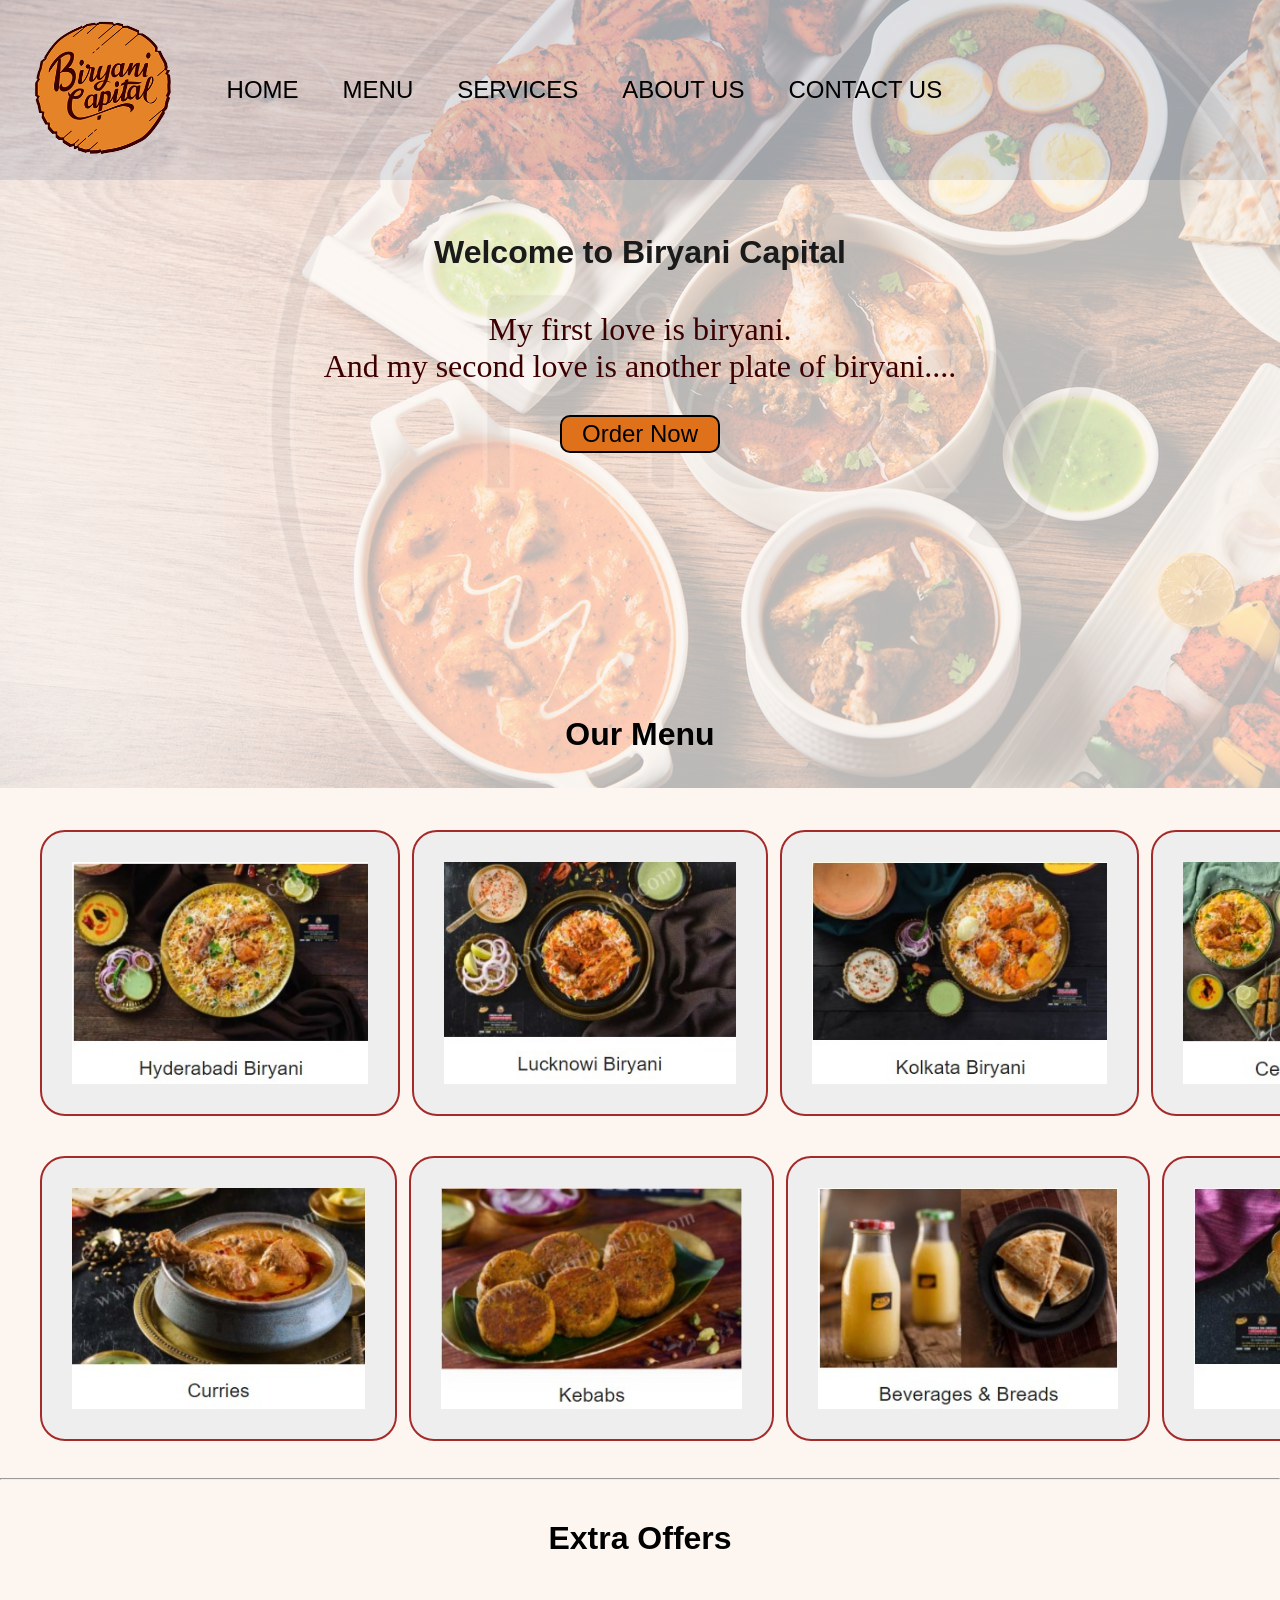
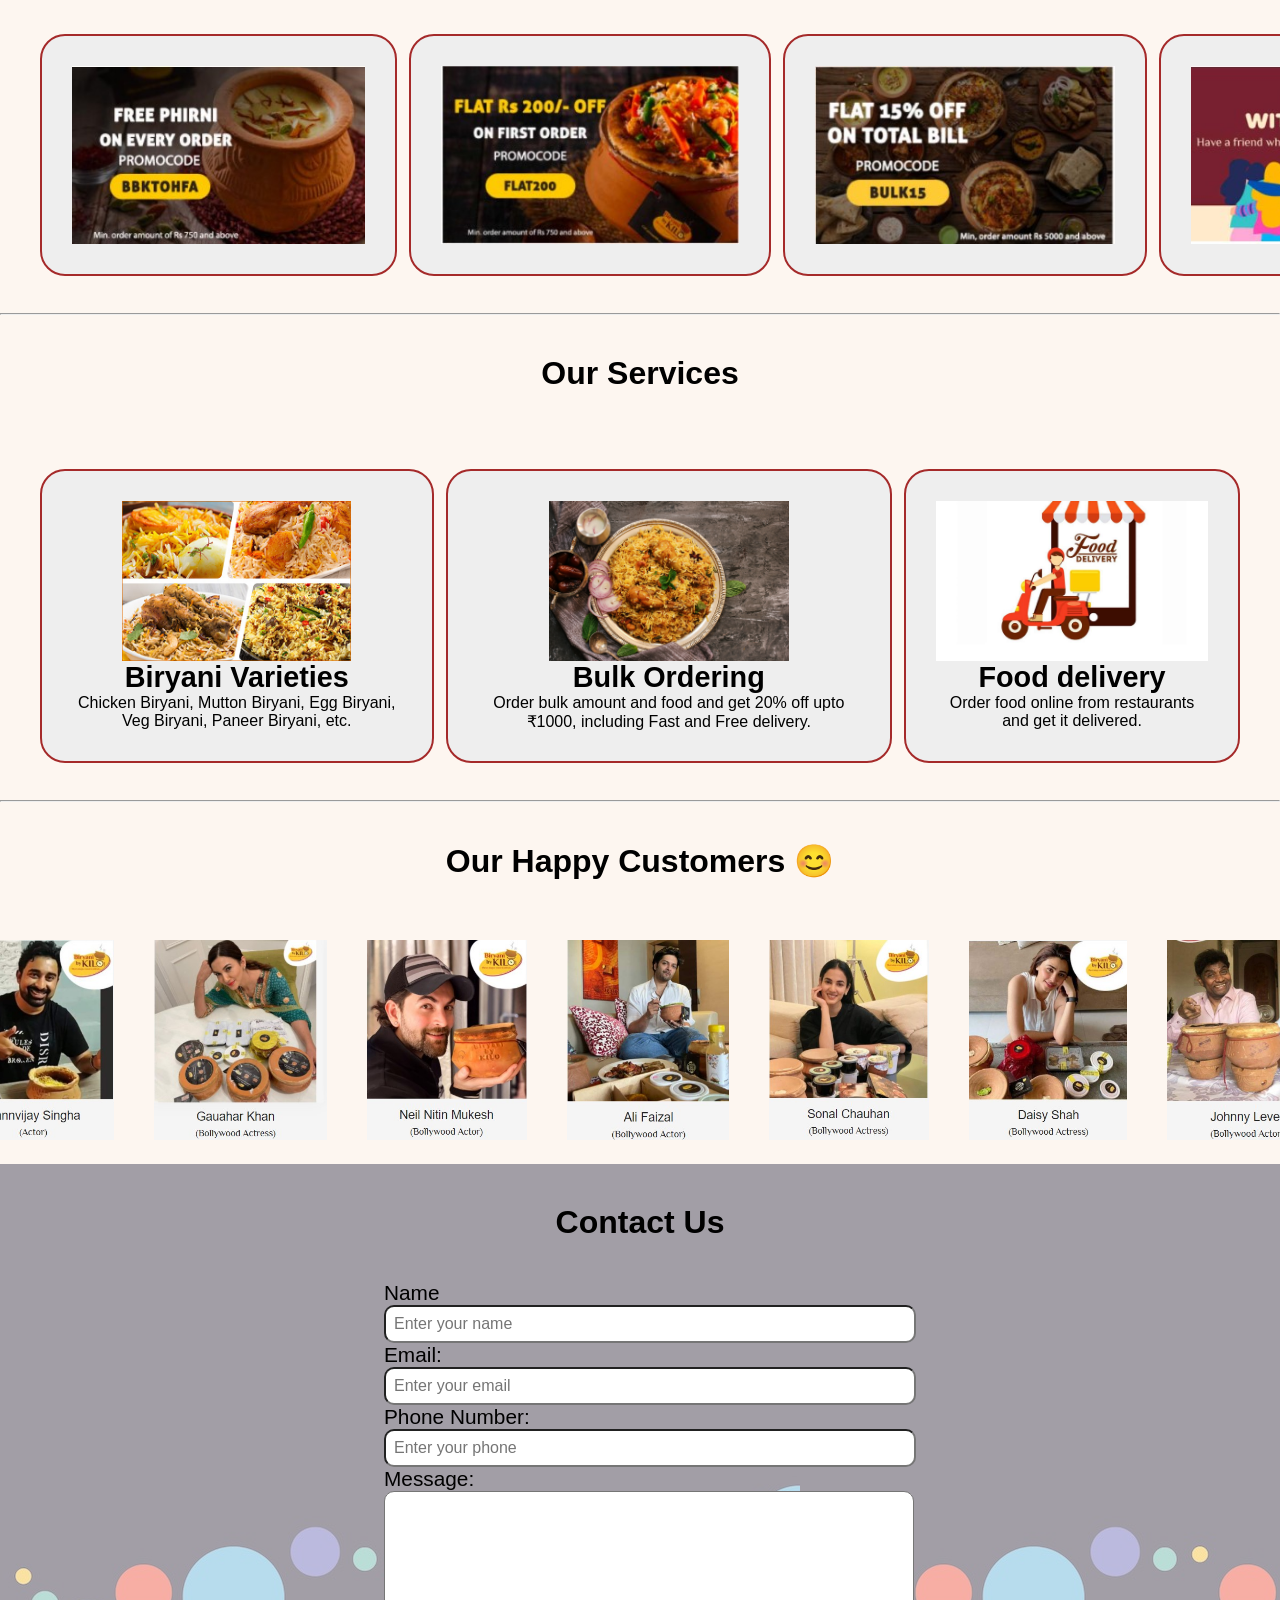
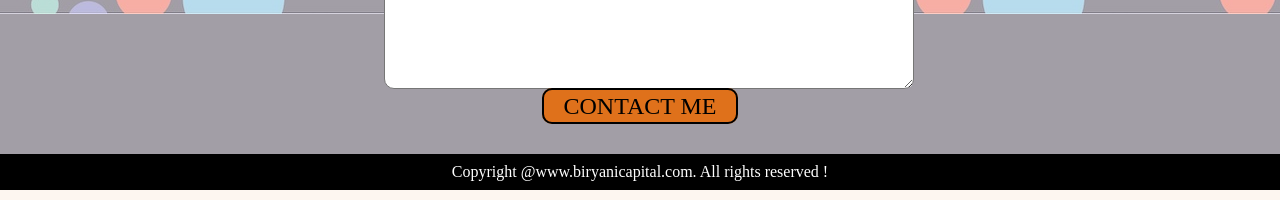
==== commit e8a8c93f: "Updated index.html" ====
--- a/index.html
+++ b/index.html
@@ -3,14 +3,15 @@
 <head>
   <meta charset="utf-8">
   <title>Biryani Capital</title>
-  <link rel="stylesheet" href=" biryani-styles.css">
+  <link rel="stylesheet" href="styles.css">
   <link rel="icon" href="images\biriyani fevicon.jpg">
   <link href="https://fonts.googleapis.com/css2?family=Lobster&family=Merriweather:ital,wght@1,300;1,400&family=Montserrat:wght@200&family=Oswald:wght@300&family=Sacramento&family=Shippori+Antique+B1&display=swap" rel="stylesheet">
 </head>
+
 <body>
   <nav id="navbar">
     <div class="logo">
-      <img src="images\logo.png" alt="Logo">
+      <img src=" images\logo.png" alt="Logo">
     </div>
     <ul>
       <li class="item"><a href="#">HOME</a></li>
@@ -30,31 +31,31 @@
     <h1 class="h-primary center">Our Menu</h1>
     <div id="menus1">
       <div class="menu-box">
-        <img src="images\menu1.jpg" alt="">
+        <img src=" images\menu1.jpg" alt="">
       </div>
       <div class="menu-box">
-        <img src="images\menu2.jpg" alt="">
+        <img src=" images\menu2.jpg" alt="">
       </div>
       <div class="menu-box">
-        <img src="images\menu3.jpg" alt="">
+        <img src=" images\menu3.jpg" alt="">
       </div>
       <div class="menu-box">
-        <img src="images\menu4.jpg" alt="">
+        <img src=" images\menu4.jpg" alt="">
       </div>
   </section>
   <section>
     <div id="menus2">
       <div class="menu-box">
-        <img src="images\menu5.jpg" alt="">
+        <img src=" images\menu5.jpg" alt="">
       </div>
       <div class="menu-box">
-        <img src="images\menu6.jpg" alt="">
+        <img src=" images\menu6.jpg" alt="">
       </div>
       <div class="menu-box">
-        <img src="images\menu7.jpg" alt="">
+        <img src=" images\menu7.jpg" alt="">
       </div>
       <div class="menu-box">
-        <img src="images\menu8.jpg" alt="">
+        <img src=" images\menu8.jpg" alt="">
       </div>
   </section>
   <hr>
@@ -62,16 +63,16 @@
     <h1 class="h-primary center">Extra Offers</h1>
     <div id="menus3">
       <div class="menu-box">
-        <img src="images\menu9.jpg" alt="">
+        <img src=" images\menu9.jpg" alt="">
       </div>
       <div class="menu-box">
-        <img src="images\menu10.jpg" alt="">
+        <img src=" images\menu10.jpg" alt="">
       </div>
       <div class="menu-box">
-        <img src="images\menu11.jpg" alt="">
+        <img src=" images\menu11.jpg" alt="">
       </div>
       <div class="menu-box">
-        <img src="images\menu12.jpg" alt="">
+        <img src=" images\menu12.jpg" alt="">
       </div>
   </section>
   <hr>
@@ -79,46 +80,47 @@
     <h1 class="h-primary center">Our Services</h1>
     <div id="services">
       <div class="box">
-        <img src="images\box1.jpg" alt="">
+        <img src=" images\box1.jpg" alt="">
         <h2 class="h-secondary center">Biryani Varieties</h2>
         <p class="center">Chicken Biryani, Mutton Biryani, Egg Biryani, Veg Biryani, Paneer Biryani, etc.</p>
+        <p></p>
       </div>
       <div class="box">
-        <img src="images\box2.jpg" alt="">
+        <img src=" images\box2.jpg" alt="">
         <h2 class="h-secondary center">Bulk Ordering</h2>
         <p class="center">Order bulk amount and food and get 20% off upto ₹1000, including Fast and Free delivery.</p>
       </div>
       <div class="box">
-        <img src="images\box3.jpg" alt="">
+        <img src=" images\box3.jpg" alt="">
         <h2 class="h-secondary center">Food delivery</h2>
         <p class="center">Order food online from restaurants and get it delivered.</p>
       </div>
     </div>
   </section>
-  <hr>
+<hr>
   <section id="customer-section">
     <h1 class="h-primary center">Our Happy Customers 😊</h1>
     <div id="customer">
       <div class="customer-item">
-        <img src="images\cus1.jpg" alt="Rannvijay Singha">
+        <img src=" images\cus1.jpg" alt="Rannvijay Singha">
       </div>
       <div class="customer-item">
-        <img src="images\cus2.jpg" alt="Gauahar Khan">
+        <img src=" images\cus2.jpg" alt="Gauahar Khan">
       </div>
       <div class="customer-item">
-        <img src="images\cus3.jpg" alt="Neil Nitin Mukesh">
+        <img src=" images\cus3.jpg" alt="Neil Nitin Mukesh">
       </div>
       <div class="customer-item">
-        <img src="images\cus4.jpg" alt="Ali Faizal">
+        <img src=" images\cus4.jpg" alt="Ali Faizal">
       </div>
       <div class="customer-item">
-        <img src="images\cus5.jpg" alt="Sonal Chauhan">
+        <img src=" images\cus5.jpg" alt="Sonal Chauhan">
       </div>
       <div class="customer-item">
-        <img src="images\cus6.jpg" alt="Daisy Shah">
+        <img src=" images\cus6.jpg" alt="Daisy Shah">
       </div>
       <div class="customer-item">
-        <img src="images\cus7.jpg" alt="Johnny Lever">
+        <img src=" images\cus7.jpg" alt="Johnny Lever">
       </div>
     </div>
   </section>
@@ -131,20 +133,20 @@
           <input type="text" name="name" value="" placeholder="Enter your name">
         </div>
         <div class="form-group">
-          <label for="email">Email: </label>
-          <input type="email" name="name" id="email" placeholder="Enter your email">
+                    <label for="email">Email: </label>
+                    <input type="email" name="name" id="email" placeholder="Enter your email">
+                </div>
+                <div class="form-group">
+                    <label for="phone">Phone Number: </label>
+                    <input type="phone" name="name" id="phone" placeholder="Enter your phone">
+                </div>
+                <div class="form-group">
+                    <label for="message">Message: </label>
+                    <textarea name="message" id="message" cols="30" rows="10"></textarea>
+                </div>
+          <div class="contact-me center">
+          <a class="btn">CONTACT ME</a>
         </div>
-        <div class="form-group">
-          <label for="phone">Phone Number: </label>
-          <input type="phone" name="name" id="phone" placeholder="Enter your phone">
-        </div>
-        <div class="form-group">
-          <label for="message">Message: </label>
-          <textarea name="message" id="message" cols="30" rows="10"></textarea>
-        </div>
-       /* <div class="contact-me center">
-          <a class="btn">CONTACT ME</a>
-        </div> */
       </form>
     </div>
   </section>
--- a/styles.css
+++ b/styles.css
@@ -0,0 +1,294 @@
+/* CSS reset*/
+* {
+  margin: 0;
+  padding: 0;
+}
+
+/* Css Variables*/
+:root {
+  navbar-height: 50px;
+}
+
+body {
+  background-color: #FDF6F0;
+}
+
+/* Navigation Bar*/
+#navbar{
+  display: flex;
+  align-items: center;
+  position: absolute;
+  top: 0px;
+  width: 100%;
+  height: 20%;
+}
+
+
+
+/* Navigation Bar: Logo And Image */
+.logo {
+  margin: inherit;
+}
+
+.logo img {
+  height: 10rem;
+  margin: inherit;
+}
+
+/* Navigation Bar: List Styling */
+#navbar::before {
+  content: "";
+  background-color: #C9CCD5;
+  position: absolute;
+  height: 100%;
+  width: 100%;
+  z-index: -1;
+  opacity: 0.70;
+}
+
+#navbar ul {
+  display: flex;
+  font-family: 'Shippori Antique B1', sans-serif;
+}
+
+#navbar ul li {
+  list-style: none;
+  font-size: 1.5rem;
+}
+
+#navbar ul li a {
+  color: black;
+  display: block;
+  padding: 3px 22px;
+  border-radius: 20px;
+  text-decoration: none;
+}
+
+#navbar ul li a:hover {
+  color: #FEF5ED;
+  background-color: #E26A2C;
+}
+
+/* HOME section */
+#Home {
+  display: flex;
+  flex-direction: column;
+  padding: 5px 200px;
+  height: 666px;
+  justify-content: center;
+  align-items: center;
+}
+
+#Home::before {
+  content: "";
+  background-image: url("images/bg.jpg");
+  position: absolute;
+  height: 100%;
+  width: 100%;
+  z-index: -1;
+  opacity: 0.32;
+}
+
+#Home h1 {
+  color: #191A19;
+  text-align: center;
+}
+
+#Home p {
+  color: #3D0000;
+  text-align: center;
+  font-size: 2rem;
+  font-family: 'Lobster', cursive;
+}
+
+/* Menu Section */
+#menus1 {
+  margin: 34px;
+  display: flex;
+}
+
+#menus1 .menu-box {
+  border: 2px solid brown;
+  padding: 30px;
+  margin: 3px 6px;
+  border-radius: 25px;
+  background-color: #EEEEEE;
+  display: block;
+}
+
+#menus1 .menu-box img {
+  height: 222px;
+  margin: 0px;
+  display: block;
+  align-items: center;
+  transition: 1s;
+}
+
+#menus2 {
+  margin: 34px;
+  display: flex;
+}
+
+#menus2 .menu-box {
+  border: 2px solid brown;
+  padding: 30px;
+  margin: 3px 6px;
+  border-radius: 25px;
+  background-color: #EEEEEE;
+  display: block;
+}
+
+#menus2 .menu-box img {
+  height: 221px;
+  margin: 0px;
+  display: block;
+  align-items: center;
+}
+
+#menus3 {
+  margin: 34px;
+  display: flex;
+}
+
+#menus3 .menu-box {
+  border: 2px solid brown;
+  padding: 30px;
+  margin: 3px 6px;
+  border-radius: 25px;
+  background-color: #EEEEEE;
+  display: block;
+}
+
+#menus3 .menu-box img {
+  height: 178px;
+  margin: 0px;
+  display: block;
+  align-items: center;
+  transition: 1s;
+}
+
+.menu-box:hover{
+  transform: scale(1.3);
+}
+/* Services Section */
+#services {
+  margin: 34px;
+  display: flex;
+}
+
+#services .box {
+  border: 2px solid brown;
+  padding: 30px;
+  margin: 3px 6px;
+  border-radius: 25px;
+  background-color: #EEEEEE;
+  display: block;
+}
+
+#services .box img {
+  height: 160px;
+  margin: auto;
+  display: block;
+}
+
+#services .box p {
+  font-family: 'Shippori Antique B1', sans-serif;
+  padding: initial;
+}
+
+/* Customer Section */
+#customer-setion {
+  height: 344px;
+}
+
+#customer {
+  display: flex;
+  justify-content: center;
+  align-items: center;
+}
+
+#customer img {
+  height: 200px;
+}
+
+.customer-item {
+  padding: 20px;
+}
+
+/* Contact Section */
+#contact{
+  position: relative;
+}
+
+#contact::before{
+  content: "";
+  position: absolute;
+  width: 100%;
+  height: 100%;
+  z-index: -1;
+  opacity: 0.5;
+  background-image: url("images/contactus.jpg");
+
+}
+
+#contact-box{
+  display: flex;
+  justify-content: center;
+  align-items: center;
+  padding-bottom: 34px;
+}
+
+#contact-box input,
+#contact-box textarea{
+  width: 100%;
+  padding: 0.5rem;
+  border-radius: 10px;
+  font-size: 1rem;
+}
+
+#contact-box form{
+  width: 40%;
+}
+
+#contact-box label{
+  font-size: 1.3rem;
+  font-family: 'Shippori Antique B1', sans-serif;
+}
+
+footer{
+  background: black;
+  color: white;
+  padding: 9px 20px;
+}
+
+/* Utility Classes */
+.h-primary {
+  font-size: 2em;
+  padding: 40px;
+  font-family: 'Shippori Antique B1', sans-serif;
+}
+
+.h-secondary {
+  font-size: 1.8rem;
+  padding: 0px;
+  font-family: 'Shippori Antique B1', sans-serif;
+}
+
+.btn {
+  padding: 3px 20px;
+  border: 2px solid black;
+  background-color: #DF711B;
+  margin: 30px;
+  font-size: 1.5rem;
+  border-radius: 10px;
+  cursor: pointer;
+}
+
+.btn:hover{
+  color: #630000;
+  background-color: #D8B6A4;
+}
+
+.center {
+  text-align: center;
+}
